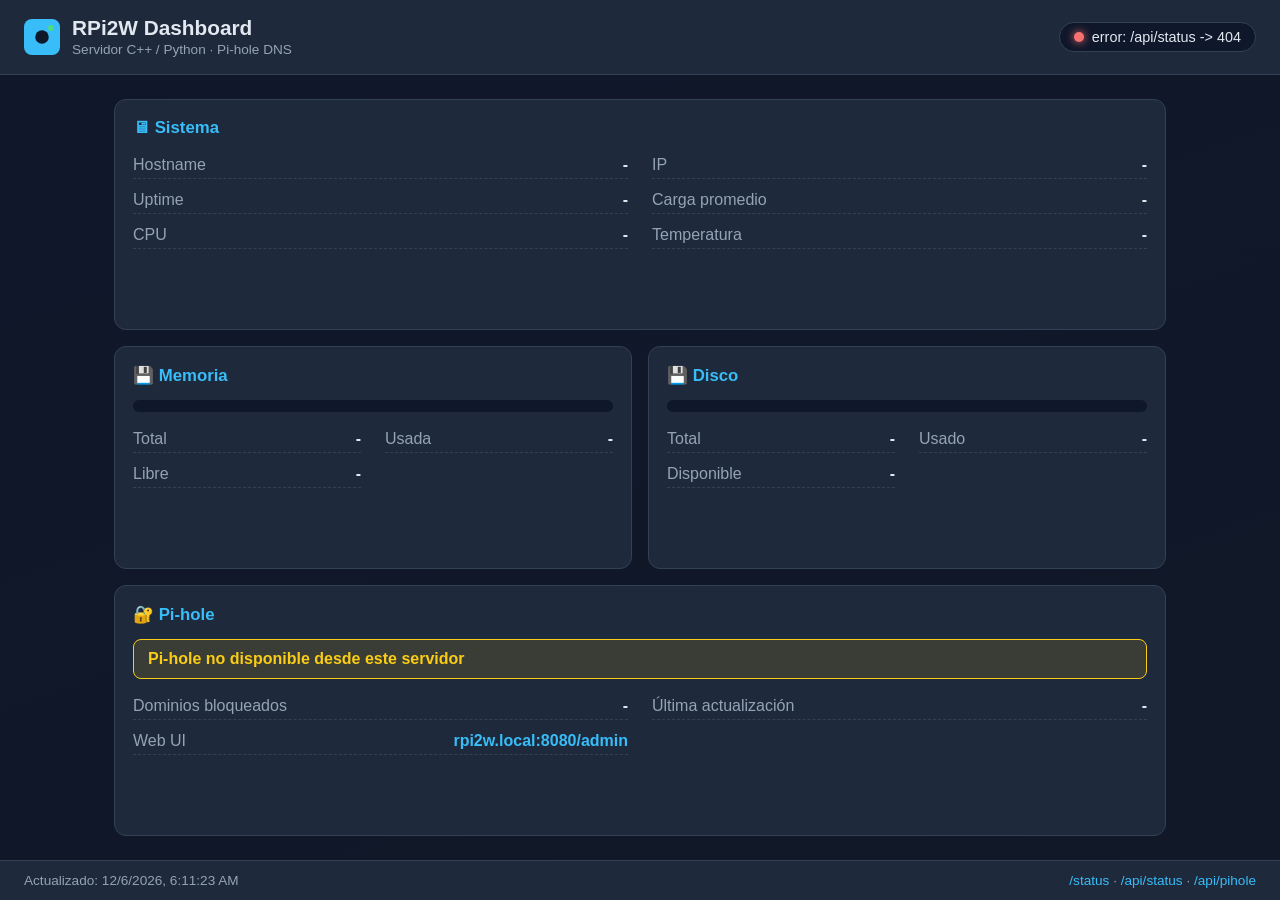
==== web/index.html @ aa6c9a69 "refactor: reorganiza proyecto en estructura monorepo - server/cpp: servidor C++ (src/, include/, bin" ====
<!DOCTYPE html>
<html lang="es">
<head>
    <meta charset="UTF-8">
    <meta name="viewport" content="width=device-width, initial-scale=1.0">
    <title>RPi2W Dashboard</title>
    <link rel="icon" type="image/svg+xml" href="img/favicon.svg">
    <link rel="stylesheet" href="css/style.css">
</head>
<body>
    <header class="topbar">
        <div class="brand">
            <img src="img/favicon.svg" alt="logo" class="logo">
            <div>
                <h1>RPi2W Dashboard</h1>
                <span class="subtitle">Servidor C++ / Python &middot; Pi-hole DNS</span>
            </div>
        </div>
        <div class="server-badge">
            <span class="dot" id="server-dot"></span>
            <span id="server-name">conectando...</span>
        </div>
    </header>

    <main class="grid">
        <section class="card span-2">
            <h2>&#128421; Sistema</h2>
            <dl class="kv">
                <div><dt>Hostname</dt><dd id="sys-hostname">-</dd></div>
                <div><dt>IP</dt><dd id="sys-ip">-</dd></div>
                <div><dt>Uptime</dt><dd id="sys-uptime">-</dd></div>
                <div><dt>Carga promedio</dt><dd id="sys-load">-</dd></div>
                <div><dt>CPU</dt><dd id="sys-cpu">-</dd></div>
                <div><dt>Temperatura</dt><dd id="sys-temp">-</dd></div>
            </dl>
        </section>

        <section class="card">
            <h2>&#128190; Memoria</h2>
            <div class="bar"><div class="fill" id="mem-fill" style="width:0%"></div></div>
            <dl class="kv">
                <div><dt>Total</dt><dd id="mem-total">-</dd></div>
                <div><dt>Usada</dt><dd id="mem-used">-</dd></div>
                <div><dt>Libre</dt><dd id="mem-avail">-</dd></div>
            </dl>
        </section>

        <section class="card">
            <h2>&#128190; Disco</h2>
            <div class="bar"><div class="fill disk" id="disk-fill" style="width:0%"></div></div>
            <dl class="kv">
                <div><dt>Total</dt><dd id="disk-total">-</dd></div>
                <div><dt>Usado</dt><dd id="disk-used">-</dd></div>
                <div><dt>Disponible</dt><dd id="disk-avail">-</dd></div>
            </dl>
        </section>

        <section class="card span-2">
            <h2>&#128272; Pi-hole</h2>
            <div class="status-line" id="pihole-status">consultando...</div>
            <dl class="kv">
                <div><dt>Dominios bloqueados</dt><dd id="pihole-domains">-</dd></div>
                <div><dt>Última actualización</dt><dd id="pihole-updated">-</dd></div>
                <div><dt>Web UI</dt><dd><a href="http://rpi2w.local:8080/admin" target="_blank" rel="noopener">rpi2w.local:8080/admin</a></dd></div>
            </dl>
        </section>
    </main>

    <footer class="footer">
        <span>Actualizado: <span id="updated-at">-</span></span>
        <span class="endpoints">
            <a href="/status">/status</a> &middot;
            <a href="/api/status">/api/status</a> &middot;
            <a href="/api/pihole">/api/pihole</a>
        </span>
    </footer>

    <script src="js/api.js"></script>
    <script src="js/main.js"></script>
</body>
</html>
---- web/css/style.css ----
:root {
    --bg: #0f172a;
    --card: #1e293b;
    --border: #334155;
    --text: #e2e8f0;
    --muted: #94a3b8;
    --accent: #38bdf8;
    --ok: #4ade80;
    --warn: #facc15;
    --err: #f87171;
}

* { box-sizing: border-box; margin: 0; padding: 0; }

body {
    font-family: "Segoe UI", Arial, sans-serif;
    background: linear-gradient(160deg, #0f172a, #111827);
    color: var(--text);
    min-height: 100vh;
    display: flex;
    flex-direction: column;
}

a { color: var(--accent); text-decoration: none; }
a:hover { text-decoration: underline; }

.topbar {
    display: flex;
    justify-content: space-between;
    align-items: center;
    padding: 16px 24px;
    background: var(--card);
    border-bottom: 1px solid var(--border);
}

.brand { display: flex; align-items: center; gap: 12px; }
.brand h1 { font-size: 1.3em; }
.subtitle { color: var(--muted); font-size: 0.85em; }
.logo { width: 36px; height: 36px; }

.server-badge {
    display: flex;
    align-items: center;
    gap: 8px;
    background: var(--bg);
    padding: 6px 14px;
    border-radius: 20px;
    border: 1px solid var(--border);
    font-size: 0.9em;
}

.dot {
    width: 10px;
    height: 10px;
    border-radius: 50%;
    background: var(--muted);
}
.dot.ok { background: var(--ok); box-shadow: 0 0 8px var(--ok); }
.dot.err { background: var(--err); box-shadow: 0 0 8px var(--err); }

.grid {
    flex: 1;
    display: grid;
    grid-template-columns: repeat(2, 1fr);
    gap: 16px;
    padding: 24px;
    max-width: 1100px;
    width: 100%;
    margin: 0 auto;
}

.card {
    background: var(--card);
    border: 1px solid var(--border);
    border-radius: 12px;
    padding: 18px;
}

.card h2 { font-size: 1.05em; margin-bottom: 14px; color: var(--accent); }
.span-2 { grid-column: span 2; }

.kv { display: grid; grid-template-columns: repeat(2, 1fr); gap: 8px 24px; }
.kv div { display: flex; justify-content: space-between; border-bottom: 1px dashed var(--border); padding: 4px 0; }
.kv dt { color: var(--muted); }
.kv dd { font-weight: 600; }

.bar {
    height: 12px;
    background: var(--bg);
    border-radius: 6px;
    overflow: hidden;
    margin-bottom: 14px;
}
.fill {
    height: 100%;
    background: linear-gradient(90deg, #38bdf8, #818cf8);
    border-radius: 6px;
    transition: width 0.6s ease;
}
.fill.disk { background: linear-gradient(90deg, #4ade80, #38bdf8); }

.status-line {
    padding: 10px 14px;
    border-radius: 8px;
    margin-bottom: 14px;
    font-weight: 600;
}
.status-line.ok { background: rgba(74, 222, 128, 0.12); color: var(--ok); border: 1px solid var(--ok); }
.status-line.err { background: rgba(248, 113, 113, 0.12); color: var(--err); border: 1px solid var(--err); }
.status-line.warn { background: rgba(250, 204, 21, 0.12); color: var(--warn); border: 1px solid var(--warn); }

.footer {
    display: flex;
    justify-content: space-between;
    align-items: center;
    padding: 12px 24px;
    border-top: 1px solid var(--border);
    background: var(--card);
    color: var(--muted);
    font-size: 0.85em;
}

@media (max-width: 720px) {
    .grid { grid-template-columns: 1fr; }
    .span-2 { grid-column: span 1; }
    .kv { grid-template-columns: 1fr; }
    .footer { flex-direction: column; gap: 6px; }
}
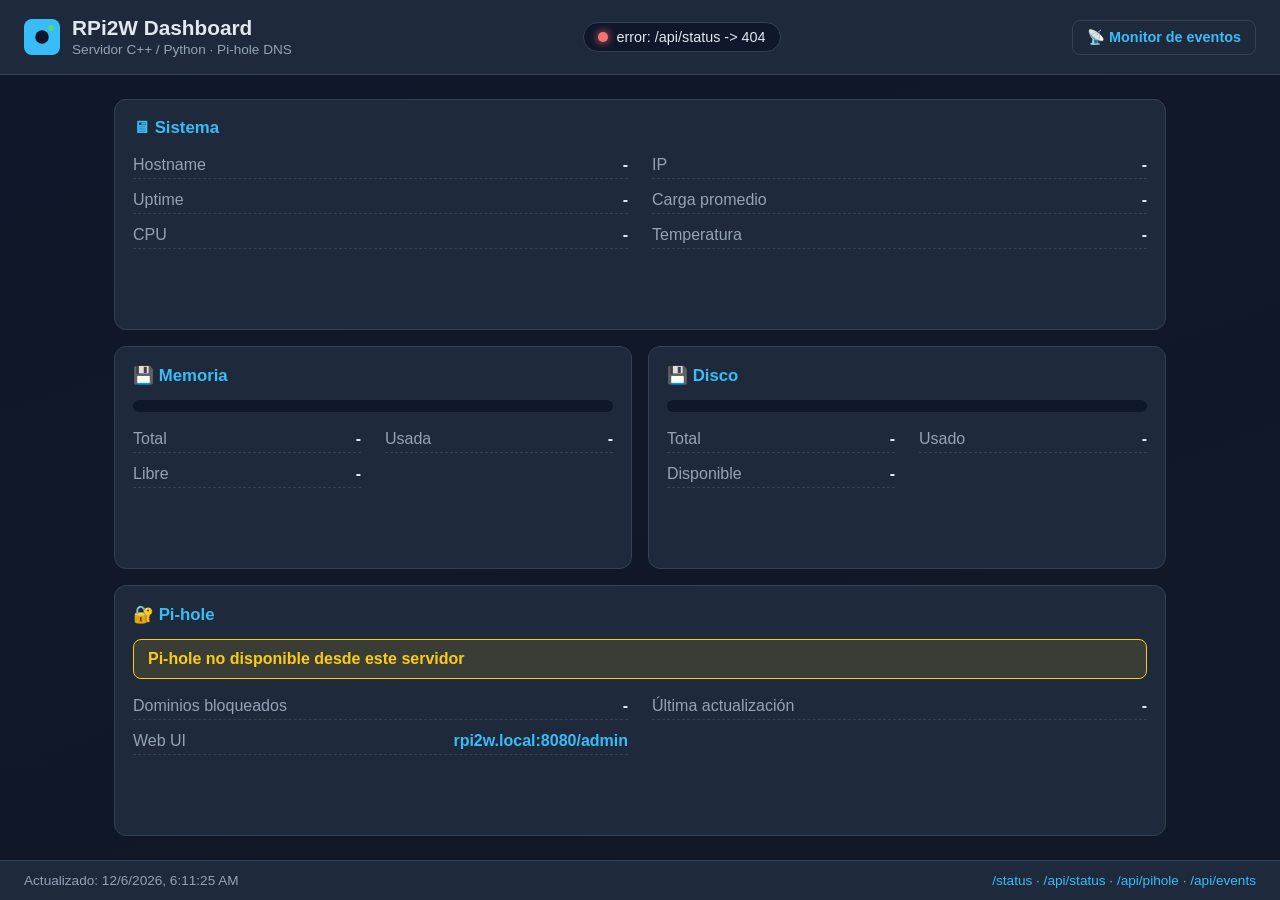
==== commit a1c4d9c3: "feat: dashboard web con monitor de eventos en vivo (SSE /api/events)" ====
--- a/web/index.html
+++ b/web/index.html
@@ -20,6 +20,7 @@
             <span class="dot" id="server-dot"></span>
             <span id="server-name">conectando...</span>
         </div>
+        <a class="btn-monitor" href="events.html">&#128225; Monitor de eventos</a>
     </header>
 
     <main class="grid">
@@ -71,7 +72,8 @@
         <span class="endpoints">
             <a href="/status">/status</a> &middot;
             <a href="/api/status">/api/status</a> &middot;
-            <a href="/api/pihole">/api/pihole</a>
+            <a href="/api/pihole">/api/pihole</a> &middot;
+            <a href="/api/events">/api/events</a>
         </span>
     </footer>
 
--- a/web/css/style.css
+++ b/web/css/style.css
@@ -57,6 +57,19 @@
 }
 .dot.ok { background: var(--ok); box-shadow: 0 0 8px var(--ok); }
 .dot.err { background: var(--err); box-shadow: 0 0 8px var(--err); }
+
+.btn-monitor {
+    background: var(--card);
+    color: var(--accent);
+    border: 1px solid var(--border);
+    border-radius: 8px;
+    padding: 8px 14px;
+    font-size: 0.9em;
+    font-weight: 600;
+    text-decoration: none;
+    white-space: nowrap;
+}
+.btn-monitor:hover { border-color: var(--accent); text-decoration: none; }
 
 .grid {
     flex: 1;
